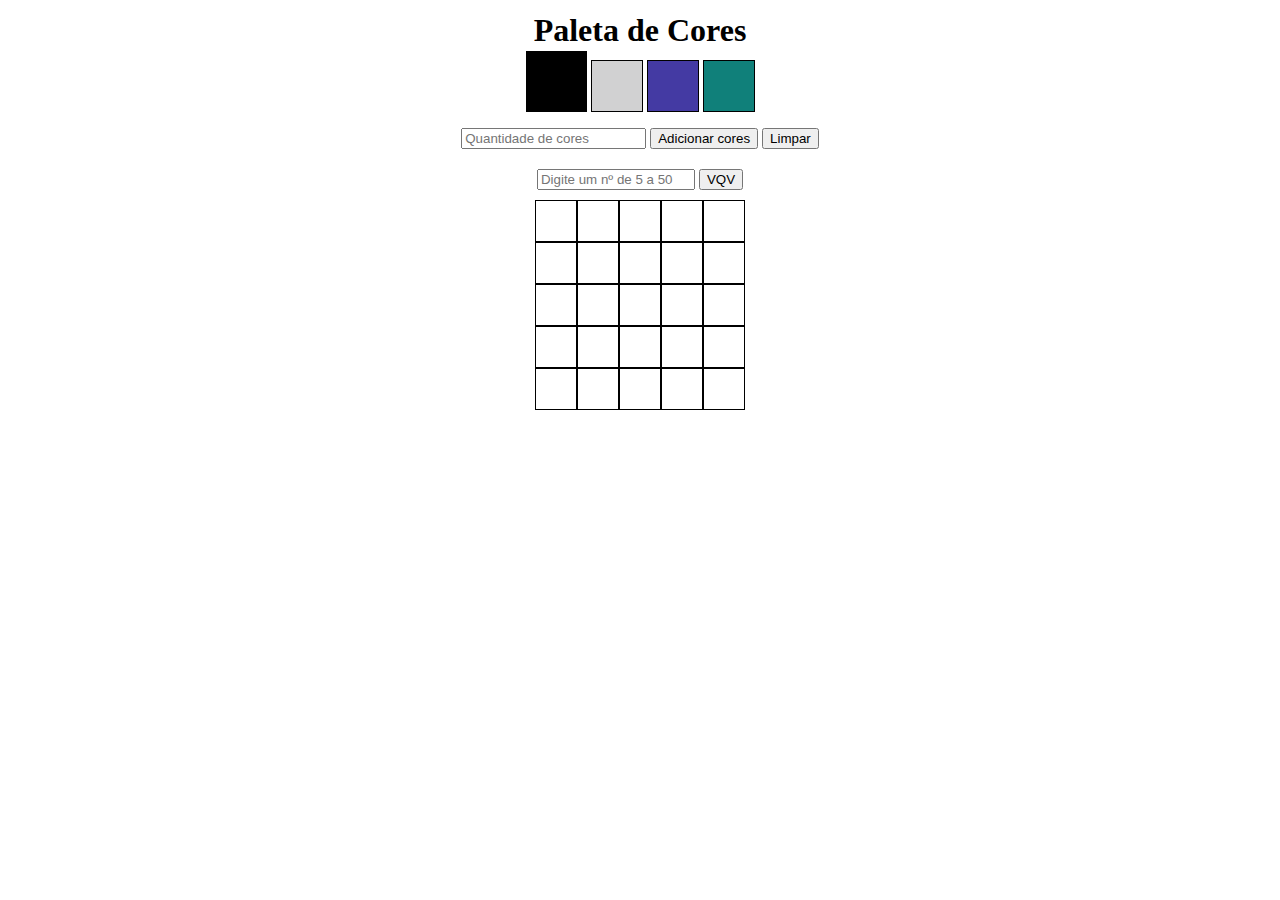
==== pixels-art/index.html @ d0deb025 "Funcao para gerar mais cores a partit do imput do usuario" ====
<!DOCTYPE html>
<html lang="pt-br">
<head>
  <meta charset="UTF-8">
  <meta name="viewport" content="width=device-width, initial-scale=1.0">
  <title>Pixels Art</title>
  <link rel="stylesheet" href="style.css">
</head>
<body>
  <header>
    <h1 id="title">Paleta de Cores</h1>
  </header>
  <section id="color-palette">
  </section>
  <div>
    <input type="number" id="palette-quantity" placeholder="Quantidade de cores">
    <button id="new-colors">Adicionar cores</button>
    <button id="clear-board">Limpar</button>
  </div>
  <div>
    <input type="number" id="board-size" placeholder="Digite um nº de 5 a 50" min="1" max="99" maxlength="2">
    <button id="generate-board" >VQV</button>
  </div>
  <section id="pixel-board"></section>

  <script src="script.js"></script>
</body>
</html>
---- pixels-art/style.css ----
* {
  margin: 0;
}

body {
  padding: 12px;
  text-align: center;
}

#color-palette {
  max-width: 600px;
  margin: 0 auto;
}

.color {
  border: 1px solid black;
  display: inline-block;
  height: 50px;
  margin: 2px;
  width: 50px;
}

.board-line {
  height: 42px;
  width: 100%;
}

.pixel {
  border: 1px solid black;
  display: inline-block;
  height: 40px;
  margin: 0;
  width: 40px;
}

button {
  margin: 10px 0;
}

#board-size {
  width: 150px;
}

.selected {
  border: solid 3px ;
  height: 55px;
  margin: 2px;
  width: 55px;
}
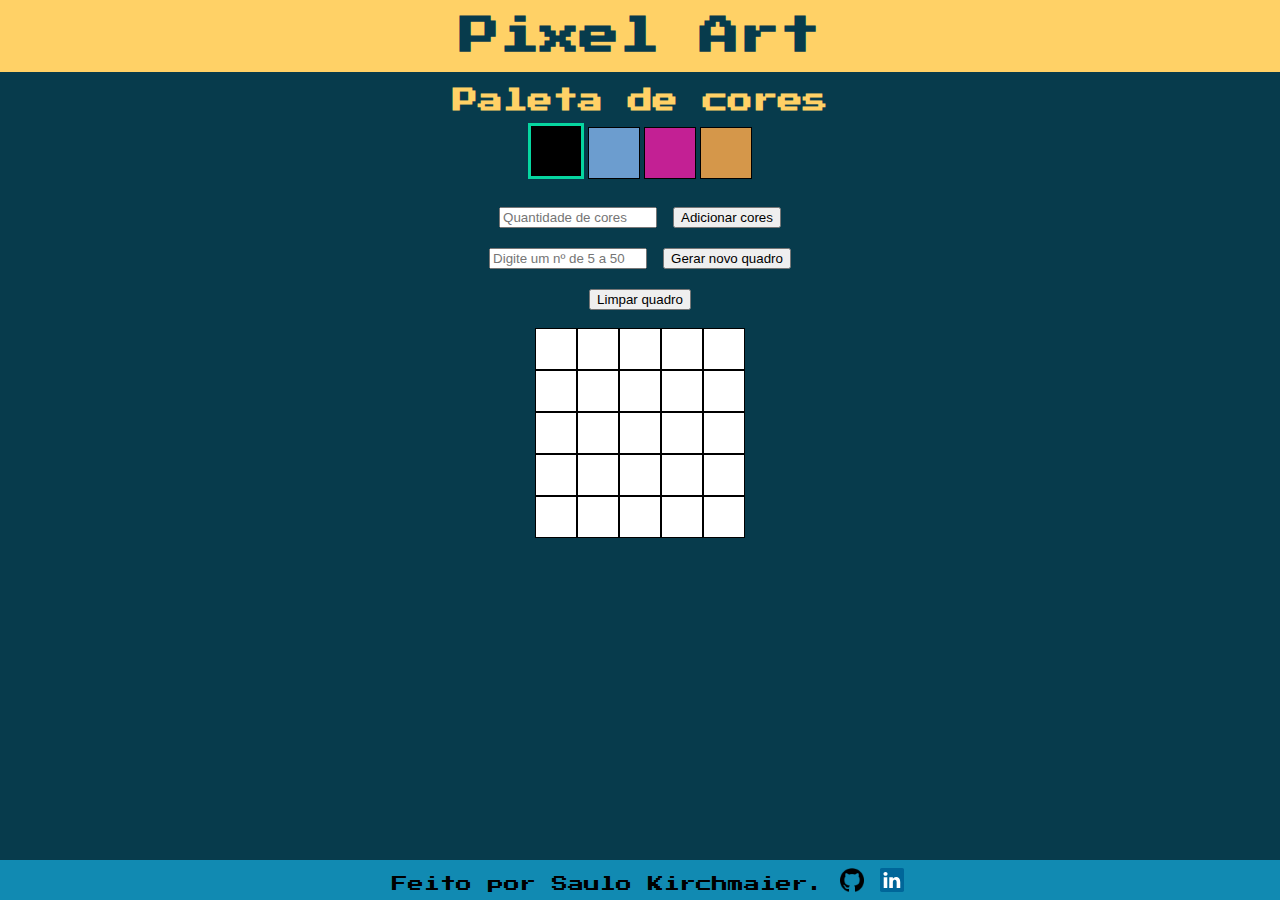
==== commit dab2b6ab: "Layout, com footer e links externos." ====
--- a/pixels-art/index.html
+++ b/pixels-art/index.html
@@ -3,25 +3,31 @@
 <head>
   <meta charset="UTF-8">
   <meta name="viewport" content="width=device-width, initial-scale=1.0">
-  <title>Pixels Art</title>
+  <title>Pixel Art</title>
   <link rel="stylesheet" href="style.css">
+  <link rel="preconnect" href="https://fonts.gstatic.com">
+  <link href="https://fonts.googleapis.com/css2?family=Press+Start+2P&display=swap" rel="stylesheet">
 </head>
 <body>
   <header>
-    <h1 id="title">Paleta de Cores</h1>
+    <h1 id="title">Pixel Art</h1>
   </header>
   <section id="color-palette">
+    <h2>Paleta de cores</h2>
   </section>
   <div>
     <input type="number" id="palette-quantity" placeholder="Quantidade de cores">
     <button id="new-colors">Adicionar cores</button>
-    <button id="clear-board">Limpar</button>
   </div>
   <div>
     <input type="number" id="board-size" placeholder="Digite um nº de 5 a 50" min="1" max="99" maxlength="2">
-    <button id="generate-board" >VQV</button>
+    <button id="generate-board" >Gerar novo quadro</button>
   </div>
+  <button id="clear-board">Limpar quadro</button>
   <section id="pixel-board"></section>
+  <footer>
+    <p>Feito por Saulo Kirchmaier. <a href="https://github.com/saulokirchmaier" target="_blank"><img src="github.png" alt="github"></a> <a href="https://www.linkedin.com/in/saulokirchmaier/" target="_blank"><img src="linkedin.svg" alt="linkedin"></a></p>
+  </footer>
 
   <script src="script.js"></script>
 </body>
--- a/pixels-art/style.css
+++ b/pixels-art/style.css
@@ -3,12 +3,32 @@
 }
 
 body {
-  padding: 12px;
   text-align: center;
+  background-color: #073B4C;
+  font-family: 'Press Start 2P', cursive;
+}
+
+header {
+  color: #073B4C;
+  background-color: #FFD166;
+  padding: 8px;
+}
+
+h1 {
+  padding: 8px;
+  font-size: 40px;
+  justify-content: center;
+}
+
+h2 {
+  color: #FFD166;
+  font-size: 25px;
+  padding-bottom: 8px;
 }
 
 #color-palette {
-  max-width: 600px;
+  padding: 16px;
+  max-width: 80%;
   margin: 0 auto;
 }
 
@@ -37,13 +57,28 @@
   margin: 10px 0;
 }
 
-#board-size {
+input {
   width: 150px;
 }
 
-.selected {
-  border: solid 3px ;
-  height: 55px;
-  margin: 2px;
-  width: 55px;
+.color.selected {
+  border: solid 3px #06D6A0;
+  height: 50px;
+  width: 50px;
 }
+
+#pixel-board {
+  margin: 8px 8px 50px;
+}
+
+footer {
+  bottom: 0;
+  background-color: #118AB2;
+  padding: 8px;
+  position: fixed;
+  width: 100%;
+}
+
+img {
+  height: 24px;
+}
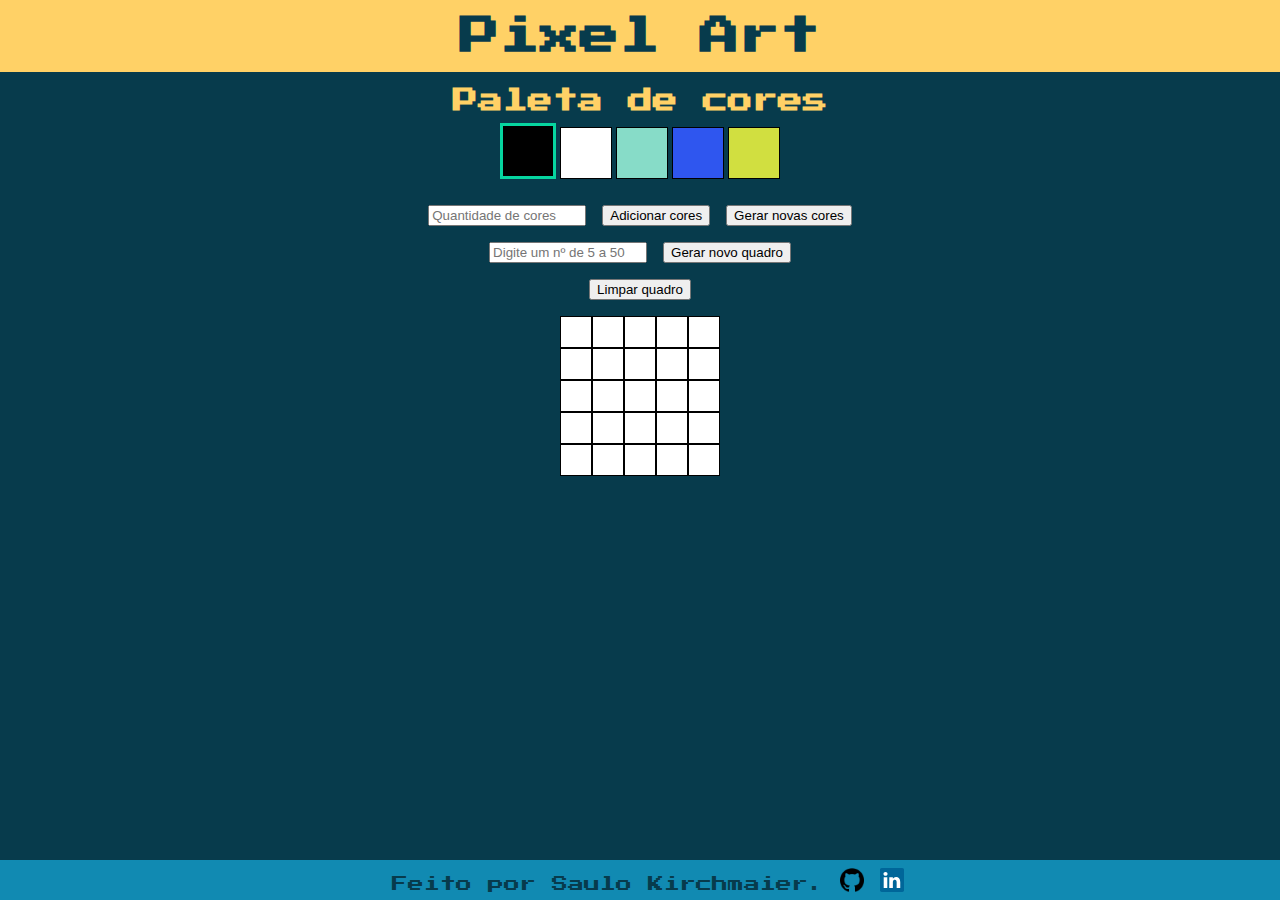
==== commit 287b1f3a: "botao para gerar nova paleta de cores" ====
--- a/pixels-art/index.html
+++ b/pixels-art/index.html
@@ -17,7 +17,8 @@
   </section>
   <div>
     <input type="number" id="palette-quantity" placeholder="Quantidade de cores">
-    <button id="new-colors">Adicionar cores</button>
+    <button id="add-colors">Adicionar cores</button>
+    <button id="new-colors">Gerar novas cores</button>
   </div>
   <div>
     <input type="number" id="board-size" placeholder="Digite um nº de 5 a 50" min="1" max="99" maxlength="2">
--- a/pixels-art/style.css
+++ b/pixels-art/style.css
@@ -41,20 +41,20 @@
 }
 
 .board-line {
-  height: 42px;
+  height: 32px;
   width: 100%;
 }
 
 .pixel {
   border: 1px solid black;
   display: inline-block;
-  height: 40px;
+  height: 30px;
   margin: 0;
-  width: 40px;
+  width: 30px;
 }
 
 button {
-  margin: 10px 0;
+  margin: 8px 0;
 }
 
 input {
@@ -74,6 +74,7 @@
 footer {
   bottom: 0;
   background-color: #118AB2;
+  color: #073B4C;
   padding: 8px;
   position: fixed;
   width: 100%;
